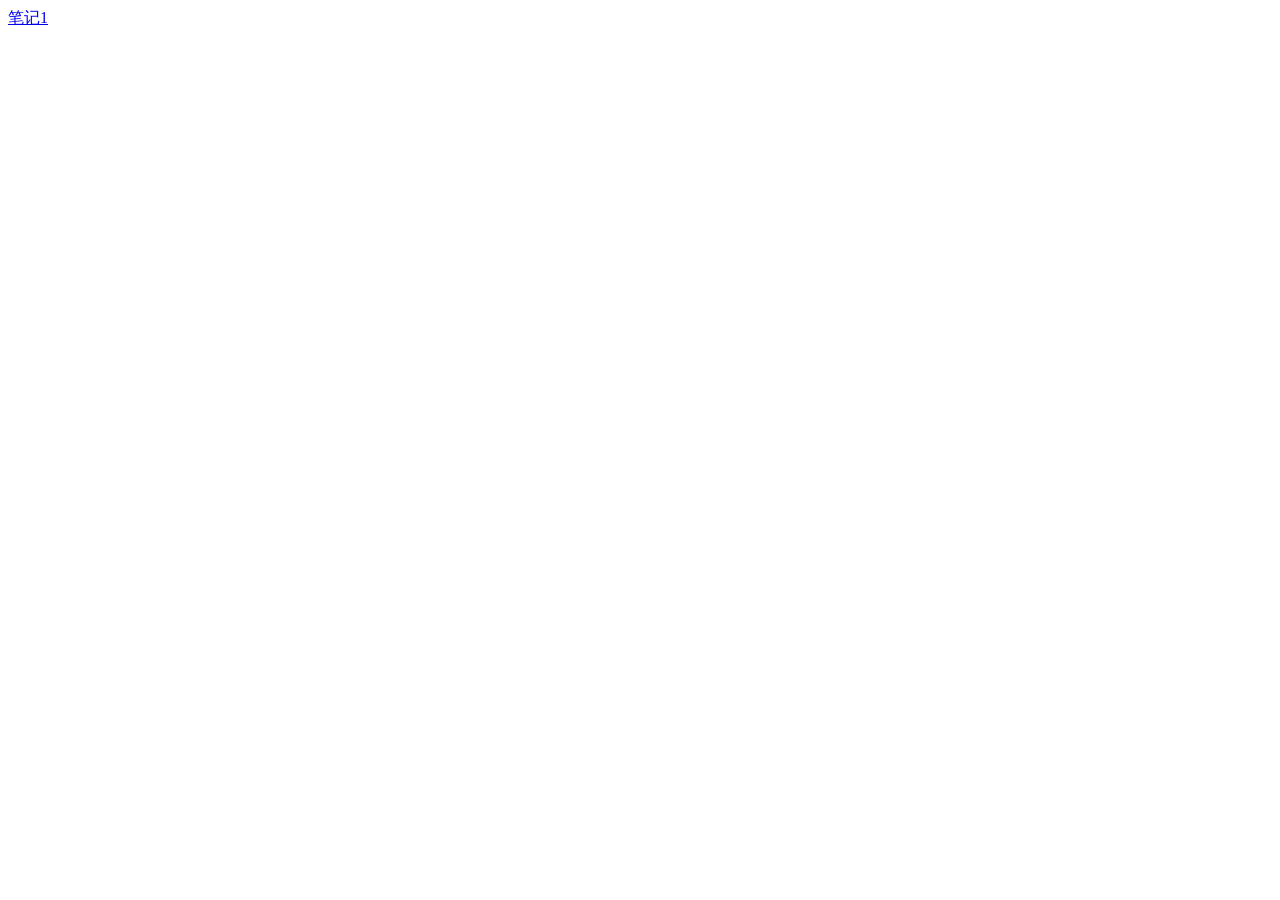
==== index.html @ 1d03839a "init" ====
<!DOCTYPE html>
<html lang="zh-cn">
<head>
    <meta charset="UTF-8">
    <meta name="viewport" content="width=device-width, initial-scale=1.0">
    <title>Document</title>
</head>
<body>
    <a href="https://zhenyu-jia.github.io/test1">笔记1</a>
</body>
</html>
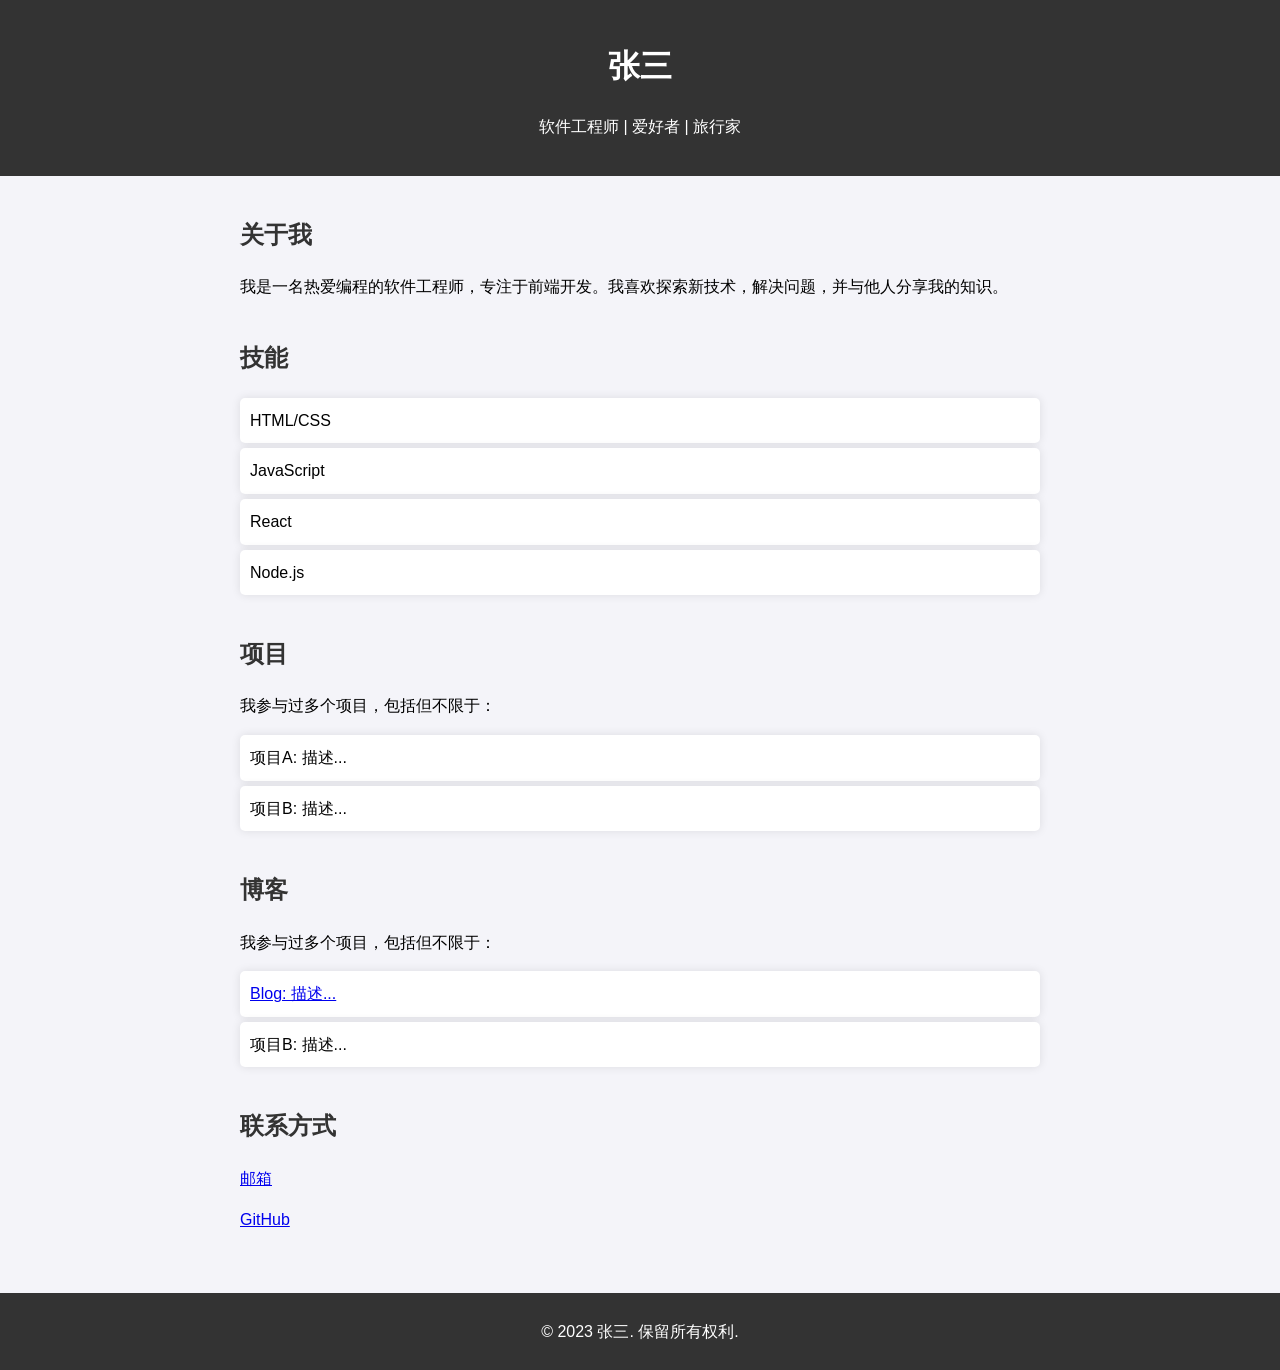
==== commit 6155ffe8: "添加了简单的样式" ====
--- a/index.html
+++ b/index.html
@@ -1,11 +1,54 @@
 <!DOCTYPE html>
-<html lang="zh-cn">
+<html lang="zh-CN">
 <head>
     <meta charset="UTF-8">
     <meta name="viewport" content="width=device-width, initial-scale=1.0">
-    <title>Document</title>
+    <title>个人网站</title>
+    <link rel="stylesheet" href="styles.css">
 </head>
 <body>
-    <a href="https://zhenyu-jia.github.io/test1">笔记1</a>
+    <header>
+        <h1>张三</h1>
+        <p>软件工程师 | 爱好者 | 旅行家</p>
+    </header>
+    <main>
+        <section id="about">
+            <h2>关于我</h2>
+            <p>我是一名热爱编程的软件工程师，专注于前端开发。我喜欢探索新技术，解决问题，并与他人分享我的知识。</p>
+        </section>
+        <section id="skills">
+            <h2>技能</h2>
+            <ul>
+                <li>HTML/CSS</li>
+                <li>JavaScript</li>
+                <li>React</li>
+                <li>Node.js</li>
+            </ul>
+        </section>
+        <section id="projects">
+            <h2>项目</h2>
+            <p>我参与过多个项目，包括但不限于：</p>
+            <ul>
+                <li>项目A: 描述...</li>
+                <li>项目B: 描述...</li>
+            </ul>
+        </section>
+        <section id="blog">
+            <h2>博客</h2>
+            <p>我参与过多个项目，包括但不限于：</p>
+            <ul>
+                <li><a href="https://zhenyu-jia.github.io/blog">Blog: 描述...</a></li>
+                <li>项目B: 描述...</li>
+            </ul>
+        </section>
+        <section id="contact">
+            <h2>联系方式</h2>
+            <p><a href="mailto:493960474@qq.com">邮箱</a></p>
+            <p><a href="https://github.com/zhenyu-jia">GitHub</a></p>
+        </section>
+    </main>
+    <footer>
+        <p>&copy; 2023 张三. 保留所有权利.</p>
+    </footer>
 </body>
 </html>
--- a/styles.css
+++ b/styles.css
@@ -0,0 +1,54 @@
+body {
+    font-family: Arial, sans-serif;
+    margin: 0;
+    padding: 0;
+    line-height: 1.6;
+    background-color: #f4f4f9;
+}
+
+header {
+    background-color: #333;
+    color: #fff;
+    padding: 20px 0;
+    text-align: center;
+}
+
+main {
+    padding: 20px;
+    max-width: 800px;
+    margin: 0 auto;
+}
+
+section {
+    margin-bottom: 40px;
+}
+
+h1 {
+    color: #ffffff;
+}
+
+h2 {
+    color: #333;
+}
+
+ul {
+    list-style-type: none;
+    padding: 0;
+}
+
+li {
+    background: #fff;
+    margin: 5px 0;
+    padding: 10px;
+    border-radius: 5px;
+    box-shadow: 0 0 10px rgba(0, 0, 0, 0.1);
+}
+
+footer {
+    background-color: #333;
+    color: #fff;
+    text-align: center;
+    padding: 10px 0;
+    width: 100%;
+    bottom: 0;
+}
